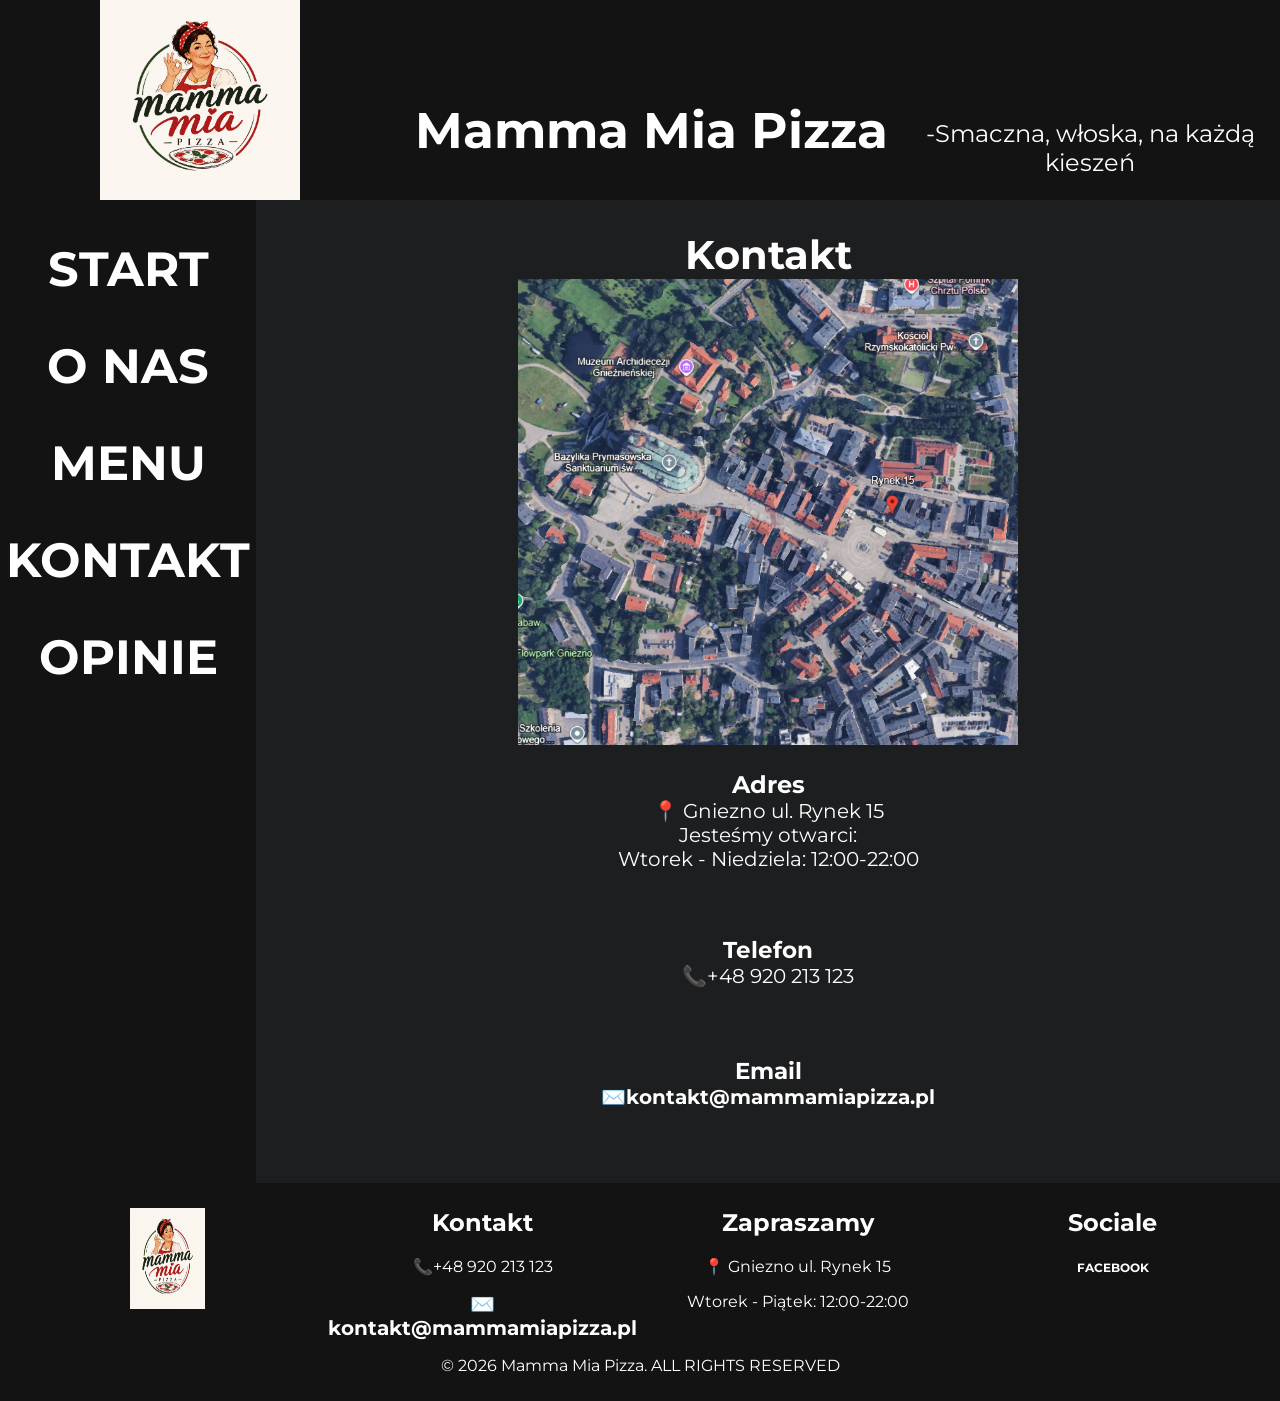
==== kontakt.html @ 0eed4a4a "Add files via upload" ====
<!DOCTYPE html>
<html lang="pl">
<head>
    <meta charset="UTF-8">
    <meta name="viewport" content="width=device-width, initial-scale=1.0">
    <title>Strona główna</title>
    <link rel="stylesheet" href="style.css">
    <link rel="preconnect" href="https://fonts.googleapis.com">
<link rel="preconnect" href="https://fonts.gstatic.com" crossorigin>
<link href="https://fonts.googleapis.com/css2?family=Montserrat:ital,wght@0,100..900;1,100..900&family=Red+Hat+Text:ital,wght@0,300..700;1,300..700&display=swap" rel="stylesheet">
</head>

<body>
    <header>
    <div class="nag">
        <h1 class="prem">Mamma Mia Pizza </h1>
        <p class="prem2">-Smaczna, włoska, na każdą kieszeń</p> 
        <img class="logo" src="logo.png">
    </div>
</header>
<div class="blok1">
    <a href="index.html">START</a>
    <br> <a href="onas.html">O NAS</a>
    <br> <a href="menu.html">MENU</a>
    <br> <a href="kontakt.html">KONTAKT</a>
    <br> <a href="opinie.html">OPINIE</a>
</div>
<div class="blok2">
    
   <h1>Kontakt</h1>
   <img class="lokal" src="lokalizacja.png">
   <br><p>
   <h3 ><a class="adres" href="https://maps.app.goo.gl/xfooQkE5gPVMxi7y5">Adres</a></h3>
   📍 Gniezno ul. Rynek 15 
   <br>Jesteśmy otwarci:
   <br>Wtorek - Niedziela: 12:00-22:00
   <br><p>
   <br><h3>Telefon</h3>
   📞+48 920 213 123</p>
   <br>
   <br><h3>Email</h3>
   ✉️<a class="oferta"  href="mailto:kontakt@mammamiapizza.pl">kontakt@mammamiapizza.pl</a>
</p>
   <br>
   

   
  


</div>
    <footer>
        <div class="div_stopka" ><img class="logo_stopka" src="logo.png"></div>
        <div class="div_stopka" >
            <h2>Kontakt</h2>
            <p>📞+48 920 213 123</p>
            <a class="oferta"  href="mailto:kontakt@mammamiapizza.pl">✉️kontakt@mammamiapizza.pl</a>
        </div>

        <div class="div_stopka" >
            <h2>Zapraszamy</h2>
            <p>📍 Gniezno ul. Rynek 15</p>
            <p>Wtorek - Piątek: 12:00-22:00</p>
            
        </div>

        <div class="div_stopka" >
            <h2>Sociale</h2>
            <a class="ft_nag"  href="facebook.com">FACEBOOK</a>
            
        </div>

        
           <p class="podpis">© 2026 Mamma Mia Pizza. ALL RIGHTS RESERVED</p> 
        
    </footer>

</html>
---- style.css ----
*{
    font-family: Montserrat;
    box-sizing: border-box;
    
}
body{
    background-color: #131313;
    margin: 0;

}
h1{
    margin: 0;
    padding: 0;
    color: white;
}
.nag{
    background-color: #131313;
    color: rgb(0, 0, 0);
    text-align: center;
    height: 200px;
    width: 100%;
    color: white;
}

.prem{
    position: absolute;
    left: 415px;
    top: 100px;
    font-size: 50px;
}

.prem2{
    position: absolute;
    left: 900px;
    top: 95px;
    font-size: 24px;
  
}
.blok1{

    background-color: #131313;
    width: 20%;
    height: 100%;
    text-align: center;
    float: left;
    position: sticky;
    top: 0;
    display: flex;
    flex-direction: column;
    gap: 10px;
    padding-top: 40px;
    
}

.blok2{
    background-color: #1d1e1f;
    width: 80%;
    height: 100%;
    text-align: center;
    color: white;
    float: left;
    font-size: 20px;
    padding: 30px;
}
.blok2o{
    background-color: #1d1e1f;
    width: 80%;
    height: 100%;
    float: left;
    color: white;
    font-size: 20px;
    padding: 30px;
    
}

.fotos{
    max-height: 275px;
    border: solid 2px  #1d1e1f;
    display: inline-block; 
}

a{
    font-weight: 700;
    color: #ffffff;
    font-size: 48px;
    text-decoration: none;
}
.fotos:hover{
    
    border: solid 2px  #fc3b00; 

}

a:hover{
    text-decoration: underline;
    color: #fc3b00;
}
h1:hover{
    color: #fc3b00;
}
h3:hover{
    color: #fc3b00;
}

.opinia{
    margin: 20px;
    border: solid 1px white
}

.logo{
    max-width: 200px; 
    position: absolute;
    left: 100px;
    top: 0;

} 
.adres{
    font-size: 24px;
}

.logo_stopka{
    margin: 10px;
    padding: 10px;
    width: 30%;
    height: 80%;
}

.ft_nag{
    font-size: 12px;
}

h3{
    padding: 0;
    margin: 0;
}

.oferta{
    font-size: 20px;
}

.podpis{
    text-align: center;
    width: 100%;
}


footer{
    background-color: #131313;
    color: rgb(255, 255, 255);
    padding: 5px;
    display: flex;
    margin: 5px;
    flex-wrap: wrap;
    text-align: center;

}
.div_stopka{
    width: 25%;
}


.lokal{
    max-width: 500px;
}
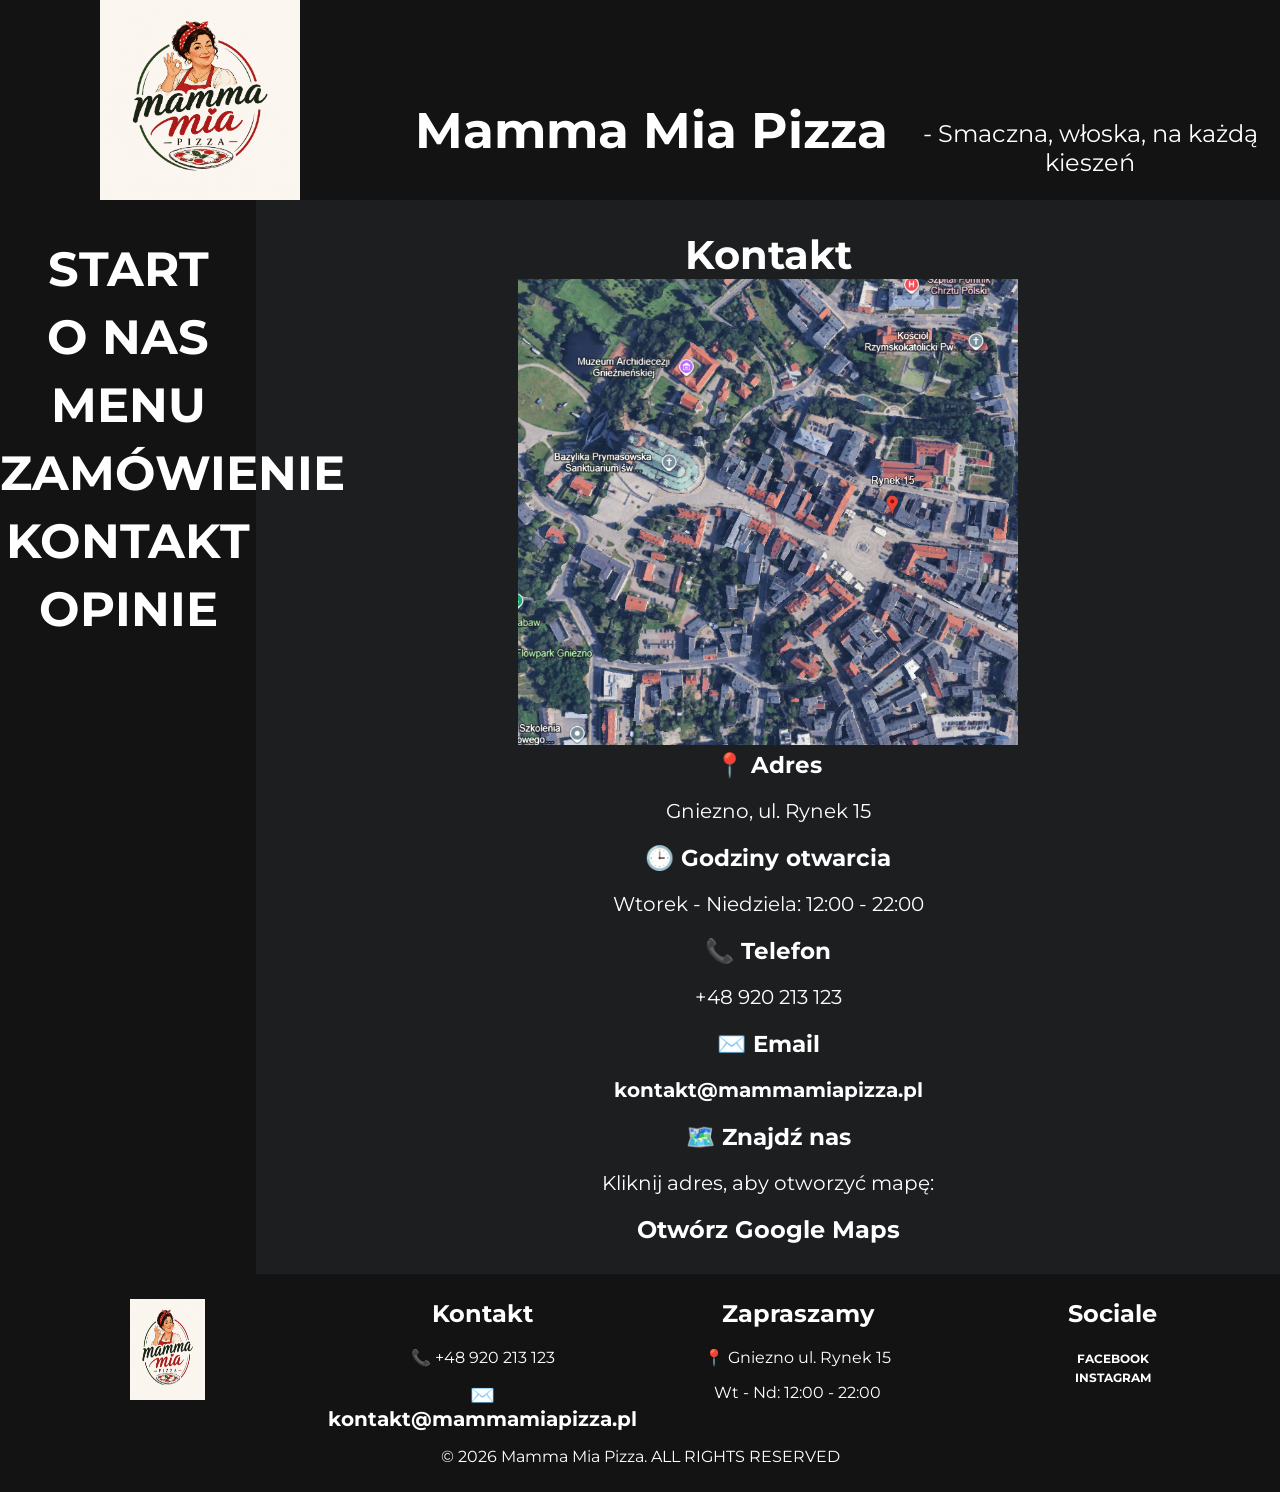
==== commit cbea6345: "Update kontakt.html zmiana pliku kontakt.html" ====
--- a/kontakt.html
+++ b/kontakt.html
@@ -3,76 +3,111 @@
 <head>
     <meta charset="UTF-8">
     <meta name="viewport" content="width=device-width, initial-scale=1.0">
-    <title>Strona główna</title>
+    <title>Kontakt - Mamma Mia Pizza</title>
+
     <link rel="stylesheet" href="style.css">
+
     <link rel="preconnect" href="https://fonts.googleapis.com">
-<link rel="preconnect" href="https://fonts.gstatic.com" crossorigin>
-<link href="https://fonts.googleapis.com/css2?family=Montserrat:ital,wght@0,100..900;1,100..900&family=Red+Hat+Text:ital,wght@0,300..700;1,300..700&display=swap" rel="stylesheet">
+    <link rel="preconnect" href="https://fonts.gstatic.com" crossorigin>
+    <link href="https://fonts.googleapis.com/css2?family=Montserrat:wght@100..900&display=swap" rel="stylesheet">
 </head>
 
 <body>
-    <header>
+
+<header>
     <div class="nag">
-        <h1 class="prem">Mamma Mia Pizza </h1>
-        <p class="prem2">-Smaczna, włoska, na każdą kieszeń</p> 
-        <img class="logo" src="logo.png">
+
+        <img class="logo" src="logo.png" alt="Logo pizzerii">
+
+        <div class="tytuly">
+            <h1 class="prem">Mamma Mia Pizza</h1>
+            <p class="prem2">- Smaczna, włoska, na każdą kieszeń</p>
+        </div>
+
     </div>
 </header>
-<div class="blok1">
-    <a href="index.html">START</a>
-    <br> <a href="onas.html">O NAS</a>
-    <br> <a href="menu.html">MENU</a>
-    <br> <a href="kontakt.html">KONTAKT</a>
-    <br> <a href="opinie.html">OPINIE</a>
-</div>
-<div class="blok2">
+
+<div class="container">
+
+    <div class="blok1">
+        <a href="index.html">START</a>
+        <a href="onas.html">O NAS</a>
+        <a href="menu.html">MENU</a>
+        <a href="zamowienie.html">ZAMÓWIENIE</a>
+        <a href="kontakt.html">KONTAKT</a>
+        <a href="opinie.html">OPINIE</a>
+        
+    </div>
+
     
-   <h1>Kontakt</h1>
-   <img class="lokal" src="lokalizacja.png">
-   <br><p>
-   <h3 ><a class="adres" href="https://maps.app.goo.gl/xfooQkE5gPVMxi7y5">Adres</a></h3>
-   📍 Gniezno ul. Rynek 15 
-   <br>Jesteśmy otwarci:
-   <br>Wtorek - Niedziela: 12:00-22:00
-   <br><p>
-   <br><h3>Telefon</h3>
-   📞+48 920 213 123</p>
-   <br>
-   <br><h3>Email</h3>
-   ✉️<a class="oferta"  href="mailto:kontakt@mammamiapizza.pl">kontakt@mammamiapizza.pl</a>
-</p>
-   <br>
-   
+    <div class="blok2">
 
-   
-  
+        <h1>Kontakt</h1>
 
+        <img class="lokal" src="lokalizacja.png" alt="Lokalizacja">
+
+        <h3>📍 Adres</h3>
+        <p>
+            Gniezno, ul. Rynek 15
+        </p>
+
+        <h3>🕒 Godziny otwarcia</h3>
+        <p>
+            Wtorek - Niedziela: 12:00 - 22:00
+        </p>
+
+        <h3>📞 Telefon</h3>
+        <p>
+            +48 920 213 123
+        </p>
+
+        <h3>✉️ Email</h3>
+        <p>
+            <a class="oferta" href="mailto:kontakt@mammamiapizza.pl">
+                kontakt@mammamiapizza.pl
+            </a>
+        </p>
+
+        <h3>🗺️ Znajdź nas</h3>
+        <p>
+            Kliknij adres, aby otworzyć mapę:
+        </p>
+
+        <a class="adres" href="https://maps.app.goo.gl/xfooQkE5gPVMxi7y5">
+            Otwórz Google Maps
+        </a>
+
+    </div>
 
 </div>
-    <footer>
-        <div class="div_stopka" ><img class="logo_stopka" src="logo.png"></div>
-        <div class="div_stopka" >
-            <h2>Kontakt</h2>
-            <p>📞+48 920 213 123</p>
-            <a class="oferta"  href="mailto:kontakt@mammamiapizza.pl">✉️kontakt@mammamiapizza.pl</a>
-        </div>
 
-        <div class="div_stopka" >
-            <h2>Zapraszamy</h2>
-            <p>📍 Gniezno ul. Rynek 15</p>
-            <p>Wtorek - Piątek: 12:00-22:00</p>
-            
-        </div>
+<footer>
 
-        <div class="div_stopka" >
-            <h2>Sociale</h2>
-            <a class="ft_nag"  href="facebook.com">FACEBOOK</a>
-            
-        </div>
+    <div class="div_stopka">
+        <img class="logo_stopka" src="logo.png" alt="logo">
+    </div>
 
-        
-           <p class="podpis">© 2026 Mamma Mia Pizza. ALL RIGHTS RESERVED</p> 
-        
-    </footer>
+    <div class="div_stopka">
+        <h2>Kontakt</h2>
+        <p>📞 +48 920 213 123</p>
+        <a class="oferta" href="mailto:kontakt@mammamiapizza.pl">✉️ kontakt@mammamiapizza.pl</a>
+    </div>
 
+    <div class="div_stopka">
+        <h2>Zapraszamy</h2>
+        <p>📍 Gniezno ul. Rynek 15</p>
+        <p>Wt - Nd: 12:00 - 22:00</p>
+    </div>
+
+    <div class="div_stopka">
+        <h2>Sociale</h2>
+        <a class="ft_nag" href="https://facebook.com/mammamiapizza">FACEBOOK</a><br>
+        <a class="ft_nag" href="https://instagram.com/mammamiapizza">INSTAGRAM</a>
+    </div>
+
+    <p class="podpis">© 2026 Mamma Mia Pizza. ALL RIGHTS RESERVED</p>
+
+</footer>
+
+</body>
 </html>
